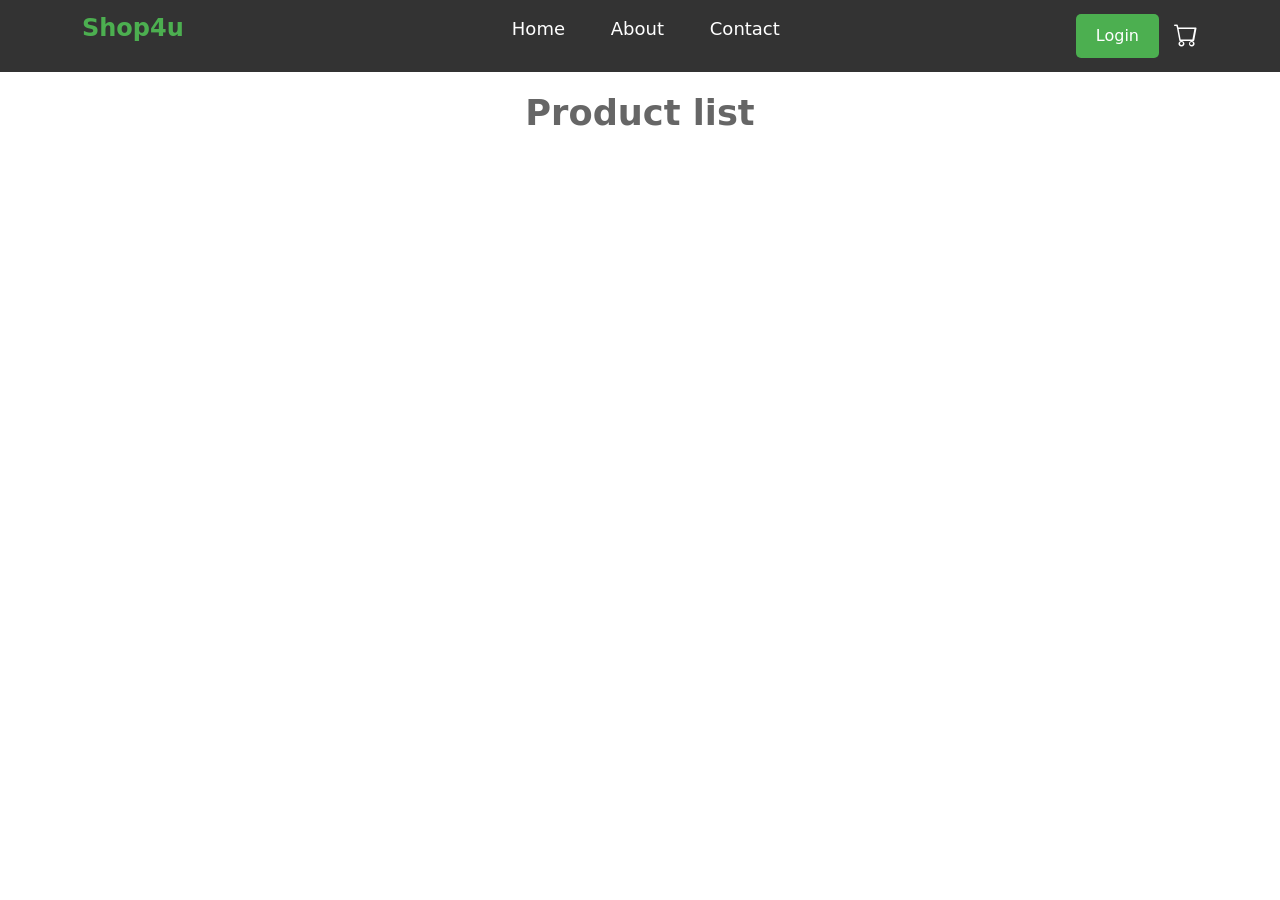
==== index.html @ 63a8bd67 "first commit" ====
<!DOCTYPE html>
<html lang="en">

<head>
    <meta charset="utf-8" />
    <meta name="viewport" content="width=device-width, initial-scale=1" />
    <title>Bootstrap demo</title>
    <link href="https://cdn.jsdelivr.net/npm/bootstrap@5.3.3/dist/css/bootstrap.min.css" rel="stylesheet"
        integrity="sha384-QWTKZyjpPEjISv5WaRU9OFeRpok6YctnYmDr5pNlyT2bRjXh0JMhjY6hW+ALEwIH" crossorigin="anonymous" />
    <link rel="stylesheet" href="https://cdn.jsdelivr.net/npm/bootstrap-icons@1.11.3/font/bootstrap-icons.min.css" />
    <link rel="stylesheet" href="style.css" />
    <link rel="stylesheet" href="media.css" />
</head>

<body>

    <header>
        <div>
            <div class="container nav-container">
                <p class="logoName">Shop4u</p>
                <ul class="navList">
                    <li>Home</li>
                    <li>About</li>
                    <li>Contact</li>
                </ul>
                <div class="button-section">
                    <button class="button">Login</button>
                    
                    <a href="cartPage.html" id="cart-section"><i class="bi bi-cart"></i></a>

                    <script>
                         (async function getCartLength() {
                             let cartLength = JSON.parse(localStorage.getItem('cart')).length;

                             if(cartLength>0){
                                let cartLengthCount = document.createElement('span')
                                cartLengthCount.innerText = cartLength;
                                cartLengthCount.classList.add('cartCount')
                                 
                                document.getElementById('cart-section').appendChild(cartLengthCount);
                             }
                          })()
                    </script>
                </div>
            </div>
        </div>
    </header>

    <main>
        <div id="productTtem">
            <div class="title">
                <h3>Product list</h3>
            </div>

            <div class="container">

                <div class="row card-container gx-3" id="card-container">

                </div>


                <script>
                    (async function getData() {
                        try {
                            
                            const data = await fetch('https://fakestoreapi.com/products');
                            const jsonData = await data.json();
                            console.log(jsonData);
                            if(jsonData){
                                showData(jsonData);
                            }
                        
                        } catch (error) {
                            console.error("Api fetching error", error);
                        }
                    })();

                    function showData(data) {
                        data.forEach((element) => {
                            let anchor = document.createElement("a");
                            let div = document.createElement("div");
                            let img = document.createElement("img");
                            let title = document.createElement("p");
                            let ratingPara = document.createElement("p");
                            let pricePara = document.createElement("p");

                            anchor.classList.add('card-link')
                            // anchor.target='_blank';
                            anchor.href=`cardPage.html?id=${element.id}`
                            anchor.classList.add('col-sm-4', 'col-md-3');

                            div.classList.add('cardItem');

                            img.classList.add("card-img");
                            img.src = element.image;

                            title.classList.add("product-title");
                            title.innerText=(element.title).substring(0,20)+'...';

                            ratingPara.classList.add("rating");
                            ratingPara.innerText = element.rating.rate+ '☆ '+'('+ element.rating.count +' ratings'+')';

                            pricePara.classList.add("price");
                            pricePara.innerText = '$'+element.price;

                            // appending
                            div.appendChild(img)
                            div.appendChild(title)
                            div.appendChild(ratingPara)
                            div.appendChild(pricePara)

                            anchor.appendChild(div);

                            document.querySelector('#card-container').appendChild(anchor)
                        });
                    }
                </script>


            </div>
        </div>
    </main>
</body>
<script src="index.js"></script>

</html>
---- style.css ----
* {
  margin: 0;
  padding: 0;
  box-sizing: border-box;
}

header {
  background-color: #333;
  color: white;
  padding: 10px 0;
}

.nav-container {
  /* width: 90%; */
  /* max-width: 1200px; */
  margin: 0 auto;
  display: flex;
  justify-content: space-between;
  align-items: center;
}

.logoName {
  font-size: 24px;
  font-weight: bold;
  color: #4caf50;
}

.navList {
  width: 300px;
  list-style: none;
  display: flex;
  gap: 20px;
  display: flex;
  justify-content: space-between;
}

.navList li {
  font-size: 18px;
  cursor: pointer;
  transition: color 0.3s ease;
}

.navList li:hover {
  color: #4caf50;
}

.button-section {
  display: flex;
  align-items: center;
  gap: 15px;
}

.button {
  background-color: #4caf50;
  color: white;
  border: none;
  padding: 10px 20px;
  font-size: 16px;
  cursor: pointer;
  border-radius: 5px;
  transition: background-color 0.3s ease;
}

.button:hover {
  background-color: #45a049;
}

.bi-cart {
  font-size: 24px;
  color: white;
  cursor: pointer;
  transition: color 0.3s ease;
}

.bi-cart:hover {
  color: #4caf50;
}

.cartCount {
  display: inline-block;
  position: absolute;
  color: white;
  font-size: 1rem;
  background-color: #ce1212;
  font-weight: 500;
  width: 20px;
  height: 25px;
  border-radius: 1rem;
  text-align: center;
  margin: auto 0;
}

/* *************************************

product item 

************************************** */

.title {
  margin: 20px 0;
  text-align: center;
}

.title h3 {
  font-size: 2.2rem;
  font-weight: 600;
  color: rgba(0, 0, 0, 0.6);
}

.card-img {
  width: 100%;
  object-fit: contain;
  aspect-ratio: 4/3;
  /* margin: 0 auto; */
}

.card-link {
  text-decoration: none;
  color: #000000;
}

.cardItem {
  padding: 10px 25px;
  cursor: pointer;
  margin: 20px 0;
  border-radius: 4px;
}

.cardItem:hover {
  box-shadow: rgba(0, 0, 0, 0.35) 0px 5px 15px;
}

.product-title {
  font-size: 1rem;
  text-transform: capitalize;
  margin-top: 10px;
  margin-bottom: 10px;
  padding-left: 20px;
}

.rating {
  font-size: 1rem;
  font-weight: 500;
  color: green;
  padding-left: 20px;
  margin-bottom: 0;
}

.price {
  font-size: 1rem;
  font-weight: 500;
  padding-left: 20px;
  margin-top: 0;
}
---- media.css ----
@media( max-width:768px) {
    
    .navList{
        display: none;

    }

}

@media( max-width:576px) {
    
    .cardItem{
        text-align: center;
        width: 80%;
        margin: 0 auto;
    }

    .card-img{
        width: 150px;
        
    }
}

@media( min-width:992px) {
    
    .product-title,.rating,.price{
        padding-left: 40px;
    }

    /* .card-img{
        width: 150px;
        
    } */
}
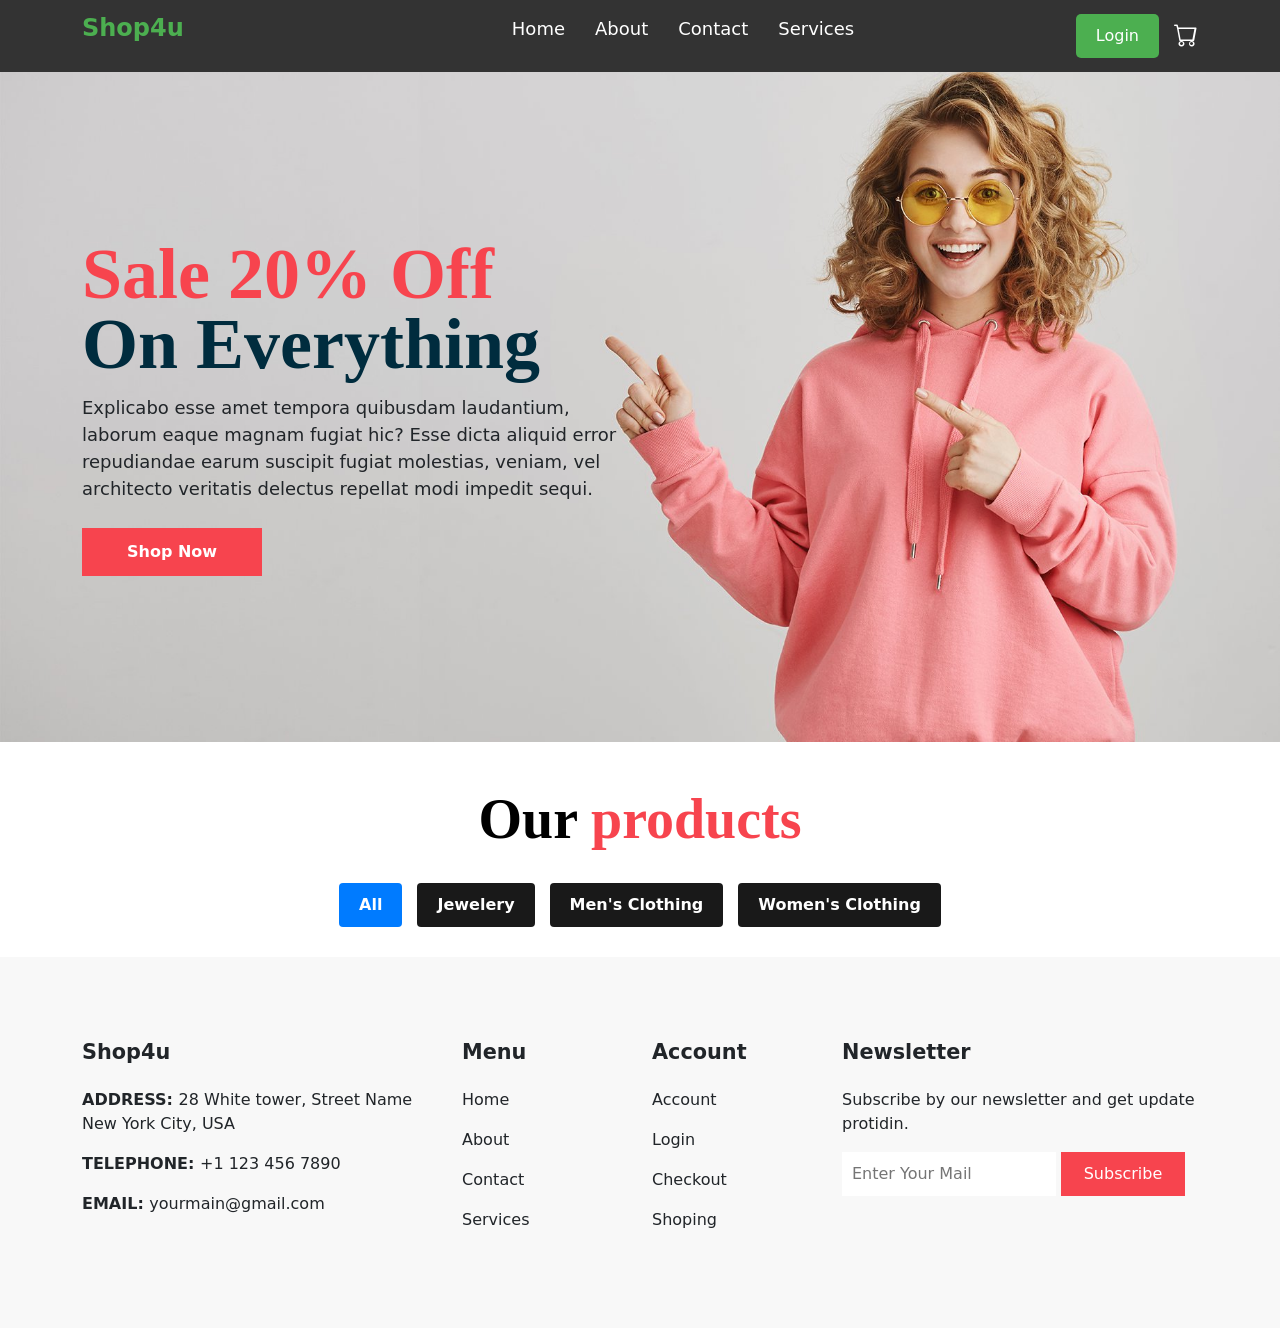
==== commit 241bca51: "add filter and related product" ====
--- a/index.html
+++ b/index.html
@@ -8,8 +8,35 @@
     <link href="https://cdn.jsdelivr.net/npm/bootstrap@5.3.3/dist/css/bootstrap.min.css" rel="stylesheet"
         integrity="sha384-QWTKZyjpPEjISv5WaRU9OFeRpok6YctnYmDr5pNlyT2bRjXh0JMhjY6hW+ALEwIH" crossorigin="anonymous" />
     <link rel="stylesheet" href="https://cdn.jsdelivr.net/npm/bootstrap-icons@1.11.3/font/bootstrap-icons.min.css" />
+    <link rel="stylesheet" href="https://cdn.jsdelivr.net/npm/swiper@11/swiper-bundle.min.css" />
     <link rel="stylesheet" href="style.css" />
     <link rel="stylesheet" href="media.css" />
+
+    <style>
+        .swiper {
+            width: 100%;
+            height: 670px;
+            background: url(./assets/slider-bg.jpg) no-repeat center;
+            background-size: cover;
+
+        }
+
+
+        .swiper-slide {
+            font-size: 18px;
+            display: flex;
+            justify-content: center;
+            align-items: center;
+
+        }
+
+        .swiper-slide img {
+            display: block;
+            width: 100%;
+            height: 100%;
+            object-fit: cover;
+        }
+    </style>
 </head>
 
 <body>
@@ -18,109 +45,209 @@
         <div>
             <div class="container nav-container">
                 <p class="logoName">Shop4u</p>
+
                 <ul class="navList">
                     <li>Home</li>
                     <li>About</li>
                     <li>Contact</li>
+                    <li>Services</li>
                 </ul>
+
                 <div class="button-section">
                     <button class="button">Login</button>
-                    
+
                     <a href="cartPage.html" id="cart-section"><i class="bi bi-cart"></i></a>
 
                     <script>
-                         (async function getCartLength() {
-                             let cartLength = JSON.parse(localStorage.getItem('cart')).length;
-
-                             if(cartLength>0){
+                        (async function getCartLength() {
+                            let cartLength = JSON.parse(localStorage.getItem('cart')).length;
+
+                            if (cartLength > 0) {
                                 let cartLengthCount = document.createElement('span')
                                 cartLengthCount.innerText = cartLength;
                                 cartLengthCount.classList.add('cartCount')
-                                 
+
                                 document.getElementById('cart-section').appendChild(cartLengthCount);
-                             }
-                          })()
+                            }
+                        })()
                     </script>
                 </div>
             </div>
         </div>
     </header>
 
+
+
     <main>
-        <div id="productTtem">
+
+        <div class="swiper mySwiper" style="margin-top: 72px;">
+            <div class="swiper-wrapper">
+                <div class="swiper-slide">
+                    <!-- <img src="./assets/slider-bg.jpg" alt=""> -->
+
+                    <div class="container">
+                        <div class="row">
+                            <div class="col-md-7 col-lg-6">
+                                <div class="slider-data">
+                                    <h2 class="slider-title"><span>Sale 20% Off</span><br> On Everything</h2>
+                                    <p class="slider-discription">Explicabo esse amet tempora quibusdam laudantium,
+                                        laborum eaque
+                                        magnam fugiat hic? Esse dicta aliquid error repudiandae earum suscipit fugiat
+                                        molestias,
+                                        veniam, vel architecto veritatis delectus repellat modi impedit sequi.</p>
+
+                                    <button class="shop-now-btn"><a href="#productTtem">Shop Now</a></button>
+
+                                </div>
+                            </div>
+                        </div>
+                    </div>
+
+
+                </div>
+
+                <div class="swiper-slide">
+                    <div class="container">
+                        <div class="row">
+                            <div class="col-md-7 col-lg-6">
+                                <div class="slider-data">
+                                    <h2 class="slider-title"><span>Sale 20% Off</span><br> On Everything</h2>
+                                    <p class="slider-discription">Explicabo esse amet tempora quibusdam laudantium,
+                                        laborum eaque
+                                        magnam fugiat hic? Esse dicta aliquid error repudiandae earum suscipit fugiat
+                                        molestias,
+                                        veniam, vel architecto veritatis delectus repellat modi impedit sequi.</p>
+
+                                    <button class="shop-now-btn"><a href="#productTtem">Shop Now</a></button>
+
+                                </div>
+                            </div>
+                        </div>
+                    </div>
+                </div>
+
+                <div class="swiper-slide">
+                    <div class="container">
+                        <div class="row">
+                            <div class="col-md-7 col-lg-6">
+                                <div class="slider-data">
+                                    <h2 class="slider-title"><span>Sale 20% Off</span><br> On Everything</h2>
+                                    <p class="slider-discription">Explicabo esse amet tempora quibusdam laudantium,
+                                        laborum eaque
+                                        magnam fugiat hic? Esse dicta aliquid error repudiandae earum suscipit fugiat
+                                        molestias,
+                                        veniam, vel architecto veritatis delectus repellat modi impedit sequi.</p>
+
+                                    <button class="shop-now-btn"><a href="#productTtem">Shop Now</a></button>
+
+                                </div>
+                            </div>
+                        </div>
+                    </div>
+                </div>
+
+
+
+            </div>
+
+        </div>
+
+
+        <div id="productTtem" style="margin-top: 44px;">
             <div class="title">
-                <h3>Product list</h3>
+                <h3>Our <span>products</span></h3>
+            </div>
+
+            <!-- // category's section  -->
+
+            <div class="container text-center category-section">
+
+                <div><button id="active">All</button></div>
+                <div><button>jewelery</button></div>
+                <div> <button>men's clothing</button></div>
+                <div><button>women's clothing</button></div>
+
+
             </div>
 
             <div class="container">
-
+                 
                 <div class="row card-container gx-3" id="card-container">
 
                 </div>
 
 
-                <script>
-                    (async function getData() {
-                        try {
-                            
-                            const data = await fetch('https://fakestoreapi.com/products');
-                            const jsonData = await data.json();
-                            console.log(jsonData);
-                            if(jsonData){
-                                showData(jsonData);
-                            }
-                        
-                        } catch (error) {
-                            console.error("Api fetching error", error);
-                        }
-                    })();
-
-                    function showData(data) {
-                        data.forEach((element) => {
-                            let anchor = document.createElement("a");
-                            let div = document.createElement("div");
-                            let img = document.createElement("img");
-                            let title = document.createElement("p");
-                            let ratingPara = document.createElement("p");
-                            let pricePara = document.createElement("p");
-
-                            anchor.classList.add('card-link')
-                            // anchor.target='_blank';
-                            anchor.href=`cardPage.html?id=${element.id}`
-                            anchor.classList.add('col-sm-4', 'col-md-3');
-
-                            div.classList.add('cardItem');
-
-                            img.classList.add("card-img");
-                            img.src = element.image;
-
-                            title.classList.add("product-title");
-                            title.innerText=(element.title).substring(0,20)+'...';
-
-                            ratingPara.classList.add("rating");
-                            ratingPara.innerText = element.rating.rate+ '☆ '+'('+ element.rating.count +' ratings'+')';
-
-                            pricePara.classList.add("price");
-                            pricePara.innerText = '$'+element.price;
-
-                            // appending
-                            div.appendChild(img)
-                            div.appendChild(title)
-                            div.appendChild(ratingPara)
-                            div.appendChild(pricePara)
-
-                            anchor.appendChild(div);
-
-                            document.querySelector('#card-container').appendChild(anchor)
-                        });
-                    }
-                </script>
-
-
-            </div>
-        </div>
+            </div>
+        </div>
+
     </main>
+
+
+    <footer>
+        <div style="background-color: #f8f8f8;">
+
+            <div class="container">
+                <div class="row" style="padding: 80px 0;">
+
+                    <div class="col-md-4 col-sm-6">
+                        <strong class="footer-title">Shop4u</strong>
+                        <p><strong>ADDRESS: </strong>28 White tower, Street Name New York City, USA</p>
+                        <p><strong>TELEPHONE: </strong>+1 123 456 7890</p>
+                        <p><strong>EMAIL: </strong>yourmain@gmail.com</p>
+                    </div>
+
+                    <div class="col-md-2 col-sm-6">
+                        <strong class="footer-title">Menu</strong>
+                        <p>Home</p>
+                        <p>About</p>
+                        <p>Contact</p>
+                        <p>Services</p>
+                    </div>
+
+                    <div class="col-md-2 col-sm-6">
+                        <strong class="footer-title">Account</strong>
+                        <p>Account</p>
+                        <p>Login</p>
+                        <p>Checkout</p>
+                        <p>Shoping</p>
+                    </div>
+
+                    <div class="col-md-4 news-section col-sm-6">
+                        <strong class="footer-title">Newsletter</strong>
+                        <p>Subscribe by our newsletter and get update protidin.</p>
+                        <div>
+                            <input type="email" placeholder="Enter Your Mail">
+                            <button>Subscribe</button>
+                        </div>
+                    </div>
+
+                </div>
+            </div>
+        </div>
+    </footer>
+
 </body>
 <script src="index.js"></script>
 
+<!-- Swiper JS -->
+<script src="https://cdn.jsdelivr.net/npm/swiper@11/swiper-bundle.min.js"></script>
+
+<!-- Initialize Swiper -->
+<script>
+    var swiper = new Swiper(".mySwiper", {
+        slidesPerView: 1,
+
+        loop: true,
+        speed: 600,
+        autoplay: {
+            delay: 5000,
+            disableOnInteraction: false,
+        },
+        navigation: {
+            nextEl: ".swiper-button-next",
+            prevEl: ".swiper-button-prev",
+        },
+    });
+</script>
+
 </html>
--- a/style.css
+++ b/style.css
@@ -8,11 +8,14 @@
   background-color: #333;
   color: white;
   padding: 10px 0;
+  position: fixed;
+  z-index: 999;
+  width: 100%;
+  left: 0;
+  top: 0;
 }
 
 .nav-container {
-  /* width: 90%; */
-  /* max-width: 1200px; */
   margin: 0 auto;
   display: flex;
   justify-content: space-between;
@@ -29,7 +32,7 @@
   width: 300px;
   list-style: none;
   display: flex;
-  gap: 20px;
+  gap: 30px;
   display: flex;
   justify-content: space-between;
 }
@@ -92,6 +95,56 @@
 
 /* *************************************
 
+slider 
+
+************************************** */
+
+.slider-title {
+  font-size: 4.5rem;
+  font-family: "Playfair Display", serif;
+
+  font-weight: bold;
+  margin-bottom: 15px;
+  color: #002c3e;
+  line-height: 70px;
+}
+
+.slider-title span {
+  color: #f7444e;
+}
+
+.slider-title p {
+  font-size: 1rem;
+  margin-top: 20px;
+  margin-bottom: 1.5rem;
+}
+
+.shop-now-btn {
+  background-color: #f7444e;
+  padding: 12px 45px;
+  border: none;
+  border-radius: none;
+  color: white;
+  font-size: 1rem;
+  font-weight: 700;
+  margin-top: 10px;
+  cursor: pointer;
+  text-decoration: none;
+}
+
+.shop-now-btn a {
+  text-decoration: none;
+  color: white;
+}
+
+@media (max-width: 376px) {
+  .slider-title {
+    font-size: 3rem;
+  }
+}
+
+/* *************************************
+
 product item 
 
 ************************************** */
@@ -102,16 +155,73 @@
 }
 
 .title h3 {
-  font-size: 2.2rem;
+  font-size: 3.5rem;
+  font-weight: bold;
+  color: rgba(0, 0, 0, 1);
+  font-family: "Playfair Display", serif;
+}
+
+.title span {
+  color: #f7444e;
+}
+
+/* *******************************
+ category's section  
+******************************* */
+.category-section{
+      display:flex;
+      gap: 15px;
+      flex-wrap: wrap;
+      justify-content: center;
+      margin: 30px auto;
+
+      
+}
+
+.category-section button{
+ 
+   cursor: pointer;
+   border: none;
+   border-radius: 4px;
+   /* background-color: rgb(0,123,255); */
+   background-color: rgba(0, 0, 0, 0.9);
+   color: white;
+}
+.category-section button:focus{
+ 
+  outline: none;
+}
+
+.category-section button:hover{
+ 
+  background-color: rgb(0,123,255);
+  /* background-color: rgba(0, 0, 0, 0.9); */
+}
+
+.category-section div button{
+ 
+  padding: 10px 20px;
+  text-transform: capitalize;
+  font-size: 1rem;
   font-weight: 600;
-  color: rgba(0, 0, 0, 0.6);
-}
+  /* gap: 50px; */
+}
+
+#active{
+   background-color: rgb(0,123,255);
+
+}
+
+
+/* *******************************
+ card  section  
+******************************* */
 
 .card-img {
   width: 100%;
   object-fit: contain;
   aspect-ratio: 4/3;
-  /* margin: 0 auto; */
+ 
 }
 
 .card-link {
@@ -124,10 +234,14 @@
   cursor: pointer;
   margin: 20px 0;
   border-radius: 4px;
+  position: relative;
+  overflow: hidden;
+  height: 90%;
 }
 
 .cardItem:hover {
   box-shadow: rgba(0, 0, 0, 0.35) 0px 5px 15px;
+
 }
 
 .product-title {
@@ -152,3 +266,99 @@
   padding-left: 20px;
   margin-top: 0;
 }
+
+.add-to-cart-btn {
+ 
+  z-index: 20;
+  border: none;
+  width: 150px;
+  color: white;
+  background-color: #007bff;
+  padding: 7px 0;
+  
+}
+
+.add-to-cart-btn:focus {
+  outline: none;
+}
+.add-to-cart-btn:hover {
+  background-color: #00000099;
+}
+
+.cardHoverBtn{
+  position: absolute;
+  top:50%;
+  left: 50%; 
+  transform: translate(-50%, -50%); 
+   opacity: 0;
+  visibility: hidden;
+  transition: opacity 0.9s ease, visibility 0.3s ease;
+  
+}
+
+ .cardItem:hover .cardHoverBtn{
+  opacity: 1;
+  visibility: visible;
+} 
+
+
+
+@media (max-width: 376px) {
+  .title h3 {
+    font-size: 2rem;
+  }
+}
+
+@media (min-width: 376px) and (max-width: 576px) {
+  .title h3 {
+    font-size: 2.5rem;
+  }
+}
+
+/* 
+******************************************
+
+footer 
+
+******************************************* */
+
+.footer-title {
+  display: block;
+  font-size: 1.3rem;
+  margin-bottom: 20px;
+}
+
+.news-section input {
+  padding: 10px 10px;
+  border-radius: none;
+  border: none;
+  outline: none;
+  width: 60%;
+}
+
+.news-section button {
+  padding: 10px 10px;
+  background-color: #f7444e;
+  /* border-radius: none; */
+  border: none;
+  color: white;
+  font-weight: 400;
+  width: 35%;
+}
+
+@media (min-width: 768px) and(max-width:992px) {
+  .news-section input {
+    padding: 0px 0px;
+    width: 40%;
+    
+  }
+
+  .news-section button {
+    /* padding: 5px 5px; */
+    padding: 0px 0px;
+    background-color: #f7444e;
+    /* border-radius: none; */
+    
+    width: full;
+  }
+}
--- a/media.css
+++ b/media.css
@@ -19,6 +19,9 @@
         width: 150px;
         
     }
+    .button-section{
+         margin-right: 21px;
+    }
 }
 
 @media( min-width:992px) {
